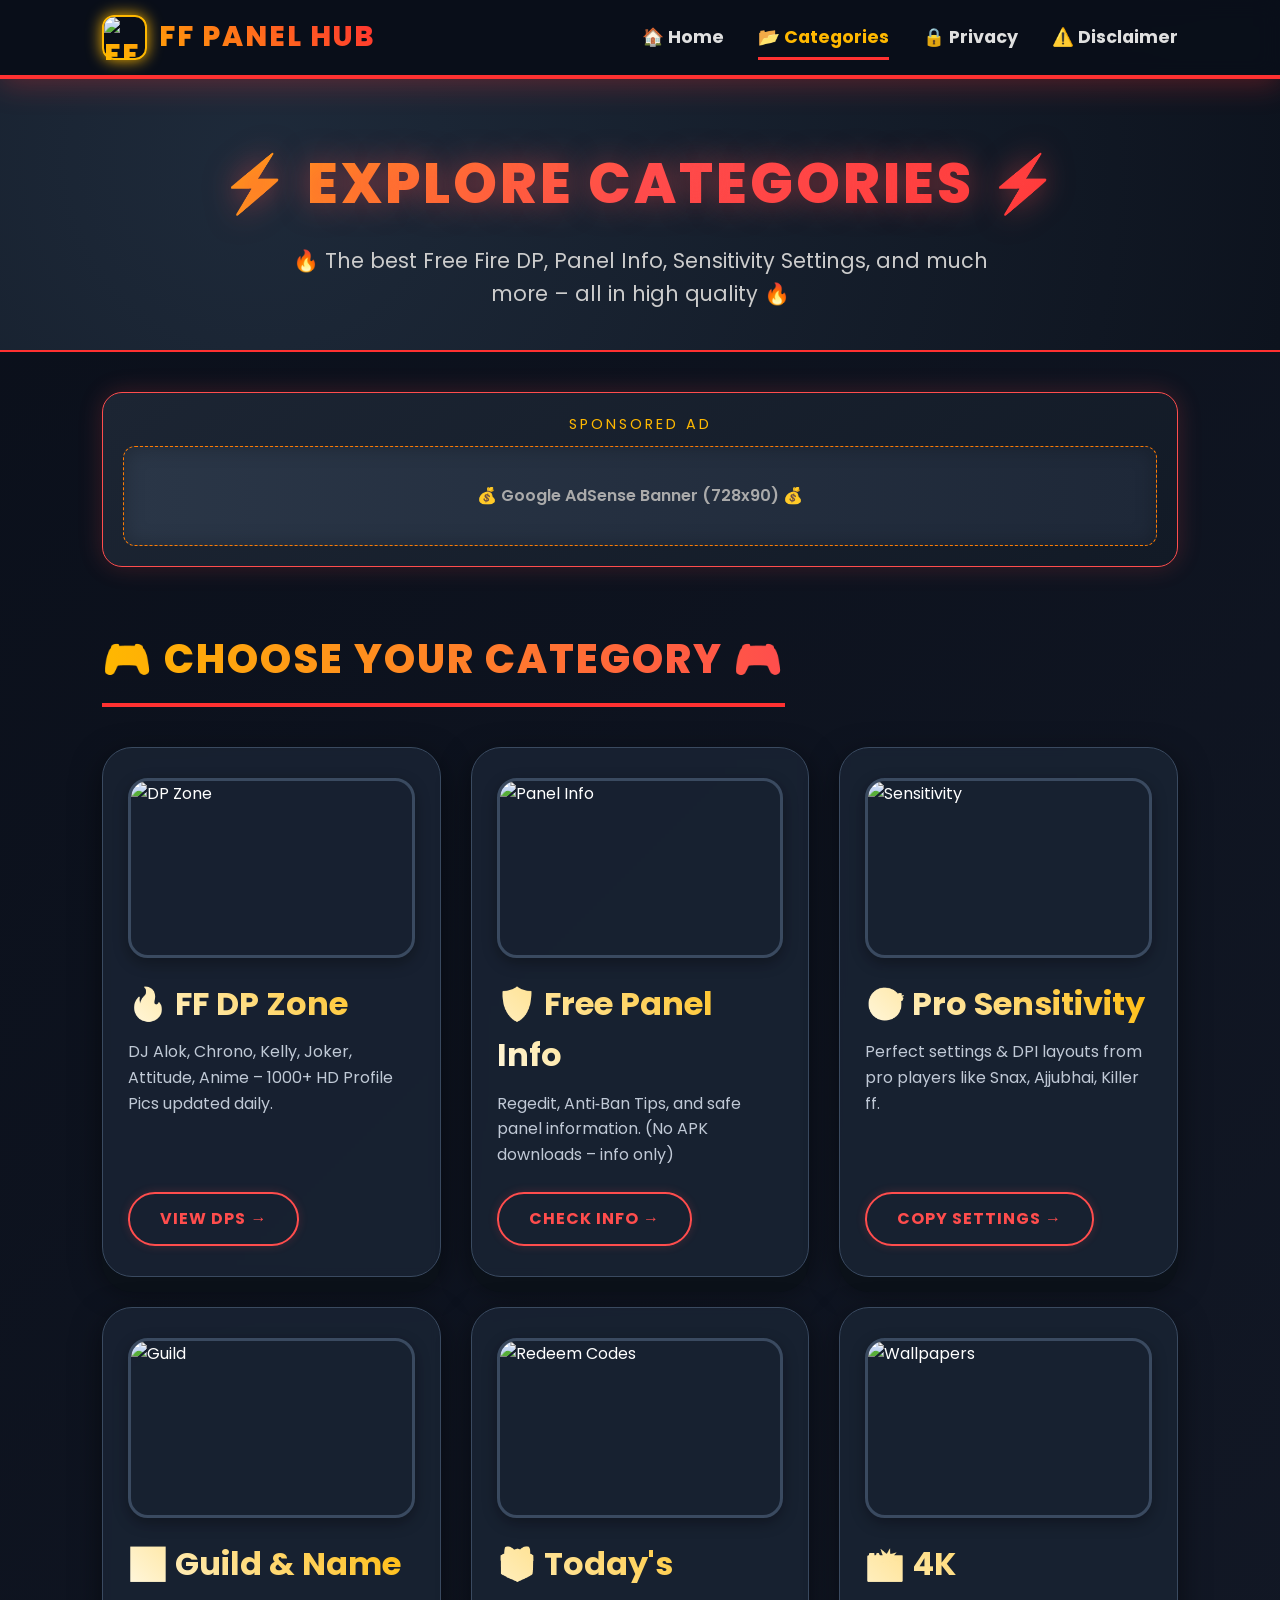
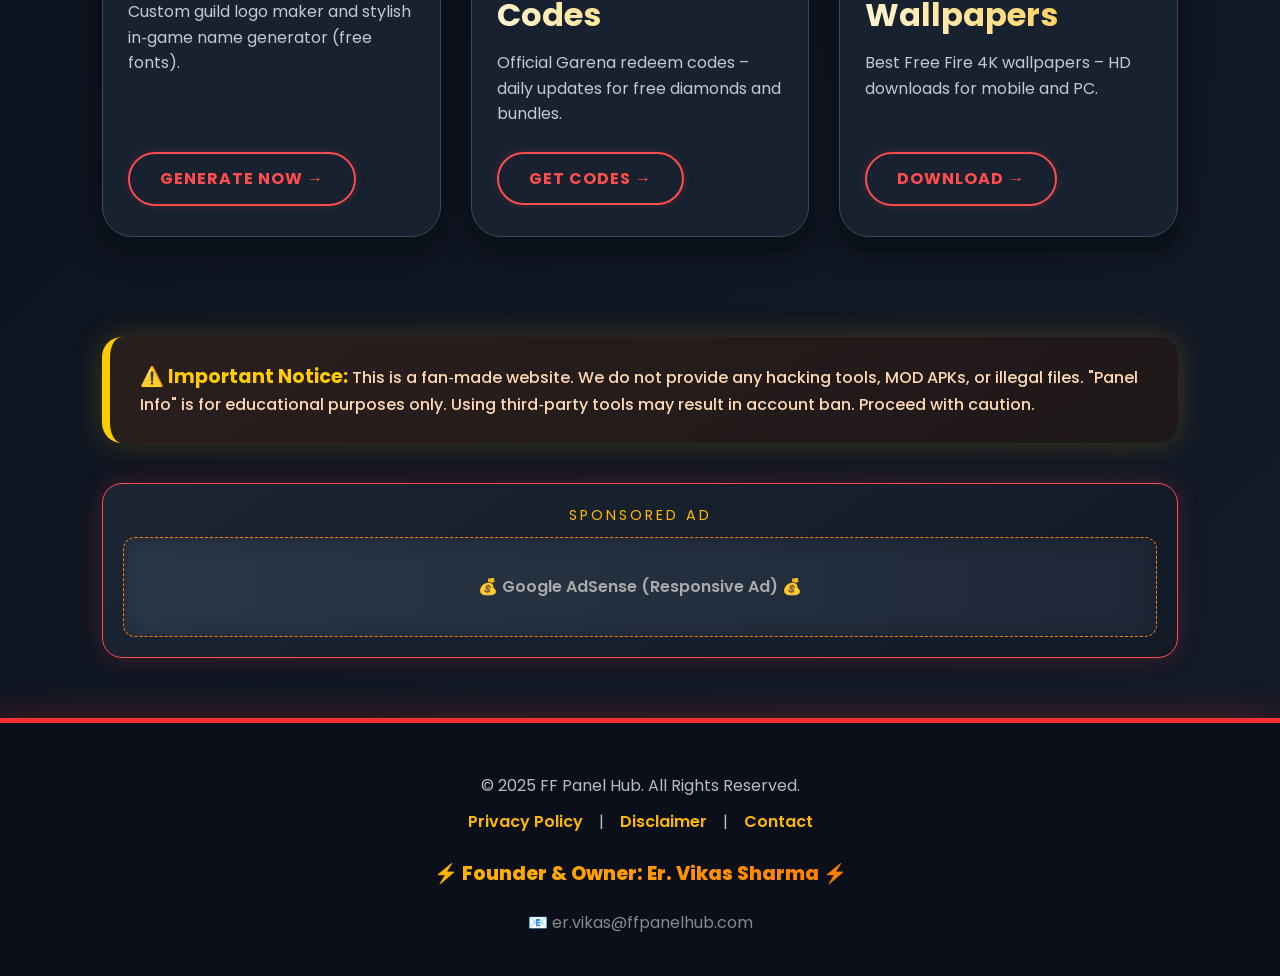
==== category.html @ b97c3b2f "Create category.html" ====
<!DOCTYPE html>
<html lang="en">
<head>
    <meta charset="UTF-8">
    <meta name="viewport" content="width=device-width, initial-scale=1.0">
    <title>🔥 Categories Hub - FF Panel & Tools</title>
    <!-- Google Fonts -->
    <link href="https://fonts.googleapis.com/css2?family=Poppins:wght@400;600;800&display=swap" rel="stylesheet">
    <style>
        /* ========== RESET & BASE ========== */
        * {
            margin: 0;
            padding: 0;
            box-sizing: border-box;
        }

        body {
            font-family: 'Poppins', sans-serif;
            background: linear-gradient(135deg, #0a0f1a 0%, #141a28 100%);
            color: #ffffff;
            line-height: 1.6;
        }

        /* ========== HEADER (Gaming Style) ========== */
        header {
            display: flex;
            justify-content: space-between;
            align-items: center;
            padding: 15px 8%;
            background: rgba(10, 15, 26, 0.95);
            backdrop-filter: blur(10px);
            border-bottom: 4px solid #ff3131;
            box-shadow: 0 5px 30px rgba(255, 49, 49, 0.3);
            position: sticky;
            top: 0;
            z-index: 1000;
        }

        .logo {
            display: flex;
            align-items: center;
            gap: 12px;
            font-size: 28px;
            font-weight: 800;
            text-transform: uppercase;
            letter-spacing: 2px;
            background: linear-gradient(45deg, #ffb800, #ff3131);
            -webkit-background-clip: text;
            -webkit-text-fill-color: transparent;
            background-clip: text;
        }

        .logo img {
            width: 45px;
            height: 45px;
            border-radius: 12px;
            border: 2px solid #ffb800;
            box-shadow: 0 0 15px #ffb800;
        }

        nav a {
            color: #e0e0e0;
            text-decoration: none;
            margin-left: 30px;
            font-weight: 700;
            font-size: 1.1rem;
            padding: 8px 0;
            border-bottom: 3px solid transparent;
            transition: all 0.3s;
        }

        nav a:hover {
            color: #ffb800;
            border-bottom-color: #ff3131;
            text-shadow: 0 0 8px #ffb800;
        }

        nav a.active {
            color: #ffb800;
            border-bottom-color: #ff3131;
        }

        /* ========== PAGE HERO ========== */
        .category-hero {
            text-align: center;
            padding: 60px 8% 40px;
            background: radial-gradient(circle at 20% 30%, #1e2a3a, #0d131e);
            border-bottom: 2px solid #ff3131;
            position: relative;
            overflow: hidden;
        }

        .category-hero::before {
            content: "";
            position: absolute;
            top: -50%;
            left: -20%;
            width: 150%;
            height: 200%;
            background: url('https://www.transparenttextures.com/patterns/dark-mosaic.png');
            opacity: 0.05;
            pointer-events: none;
        }

        .category-hero h1 {
            font-size: 3.5rem;
            font-weight: 800;
            text-transform: uppercase;
            background: linear-gradient(135deg, #ffb800, #ff4d4d, #ff3131);
            -webkit-background-clip: text;
            -webkit-text-fill-color: transparent;
            background-clip: text;
            margin-bottom: 15px;
            text-shadow: 0 0 30px rgba(255, 77, 77, 0.5);
            letter-spacing: 3px;
        }

        .category-hero p {
            font-size: 1.3rem;
            color: #ccc;
            max-width: 700px;
            margin: 0 auto;
        }

        /* ========== AD SPACE ========== */
        .ad-container {
            margin: 40px 8%;
            padding: 20px;
            background: linear-gradient(145deg, #1c2533, #121a26);
            border-radius: 20px;
            border: 1px solid #ff4d4d;
            box-shadow: 0 0 25px rgba(255, 77, 77, 0.2);
            text-align: center;
        }

        .ad-label {
            color: #ffb800;
            font-size: 0.9rem;
            letter-spacing: 3px;
            margin-bottom: 10px;
            text-transform: uppercase;
        }

        .fake-ad {
            height: 100px;
            background: linear-gradient(90deg, #2a3647, #1e2838);
            border-radius: 12px;
            display: flex;
            align-items: center;
            justify-content: center;
            color: #aaa;
            font-weight: 600;
            border: 1px dashed #ff7b00;
            box-shadow: inset 0 0 20px #00000040;
        }

        /* ========== CATEGORY GRID ========== */
        .category-section {
            padding: 20px 8% 60px;
        }

        .section-title {
            font-size: 2.5rem;
            font-weight: 800;
            margin-bottom: 40px;
            text-align: center;
            text-transform: uppercase;
            background: linear-gradient(90deg, #ffb800, #ff4d4d);
            -webkit-background-clip: text;
            -webkit-text-fill-color: transparent;
            background-clip: text;
            display: inline-block;
            padding-bottom: 12px;
            border-bottom: 4px solid #ff3131;
            letter-spacing: 2px;
        }

        .cat-grid {
            display: grid;
            grid-template-columns: repeat(auto-fit, minmax(320px, 1fr));
            gap: 30px;
        }

        .cat-card {
            background: rgba(25, 35, 50, 0.9);
            backdrop-filter: blur(5px);
            border-radius: 30px;
            padding: 30px 25px;
            border: 1px solid #3a4a60;
            box-shadow: 0 15px 0 #0b1119, 0 10px 30px rgba(0,0,0,0.5);
            transition: all 0.3s ease;
            display: flex;
            flex-direction: column;
            position: relative;
            overflow: hidden;
        }

        .cat-card::after {
            content: "";
            position: absolute;
            top: 0;
            left: 0;
            width: 100%;
            height: 5px;
            background: linear-gradient(90deg, #ffb800, #ff3131);
            opacity: 0;
            transition: 0.3s;
        }

        .cat-card:hover {
            transform: translateY(-8px);
            border-color: #ff7b00;
            box-shadow: 0 20px 0 #0b1119, 0 0 30px #ff7b0080;
        }

        .cat-card:hover::after {
            opacity: 1;
        }

        .cat-img {
            width: 100%;
            height: 180px;
            object-fit: cover;
            border-radius: 20px;
            margin-bottom: 20px;
            border: 3px solid #3a4a60;
            box-shadow: 0 5px 15px #00000050;
            transition: 0.3s;
        }

        .cat-card:hover .cat-img {
            border-color: #ffb800;
            box-shadow: 0 0 20px #ffb80060;
        }

        .cat-card h3 {
            font-size: 2rem;
            font-weight: 700;
            margin-bottom: 10px;
            background: linear-gradient(45deg, #fff8e0, #ffb800);
            -webkit-background-clip: text;
            -webkit-text-fill-color: transparent;
            background-clip: text;
        }

        .cat-card p {
            color: #c0c9d6;
            margin-bottom: 25px;
            flex-grow: 1;
            font-size: 1rem;
        }

        .cat-btn {
            align-self: flex-start;
            background: transparent;
            border: 2px solid #ff4d4d;
            color: #ff4d4d;
            padding: 12px 30px;
            border-radius: 40px;
            font-weight: 700;
            text-decoration: none;
            text-transform: uppercase;
            letter-spacing: 1px;
            transition: 0.3s;
            box-shadow: 0 0 10px #ff4d4d30;
        }

        .cat-btn:hover {
            background: linear-gradient(45deg, #ff3131, #ff7b00);
            border-color: transparent;
            color: #fff;
            box-shadow: 0 0 25px #ff7b00;
            transform: scale(1.05);
        }

        /* ========== WARNING BOX ========== */
        .warning-box {
            margin: 40px 8%;
            padding: 25px 30px;
            background: linear-gradient(145deg, #2a1f1f, #1f1818);
            border-left: 8px solid #ffcc00;
            border-radius: 20px;
            box-shadow: 0 0 30px rgba(255, 204, 0, 0.2);
            color: #ffd9b3;
            font-weight: 500;
            backdrop-filter: blur(5px);
        }

        .warning-box strong {
            color: #ffcc00;
            font-size: 1.2rem;
        }

        /* ========== FOOTER ========== */
        footer {
            background: #0a0f1a;
            padding: 40px 8% 30px;
            margin-top: 60px;
            border-top: 5px solid #ff3131;
            box-shadow: 0 -5px 30px rgba(255, 49, 49, 0.2);
            text-align: center;
        }

        footer p {
            margin: 10px 0;
            color: #bbb;
        }

        footer a {
            color: #ffb800;
            text-decoration: none;
            font-weight: 600;
            margin: 0 12px;
            transition: 0.2s;
        }

        footer a:hover {
            color: #ff4d4d;
            text-shadow: 0 0 8px #ff4d4d;
        }

        .founder {
            font-size: 1.2rem;
            background: linear-gradient(45deg, #ffb800, #ff7b00);
            -webkit-background-clip: text;
            -webkit-text-fill-color: transparent;
            background-clip: text;
            display: inline-block;
            margin-top: 15px;
            font-weight: 800;
        }

        /* ========== RESPONSIVE ========== */
        @media (max-width: 768px) {
            header {
                flex-direction: column;
                gap: 15px;
            }
            nav a {
                margin: 0 12px;
                font-size: 0.9rem;
            }
            .category-hero h1 {
                font-size: 2.5rem;
            }
        }
    </style>
</head>
<body>

    <!-- ====== HEADER ====== -->
    <header>
        <div class="logo">
            <img src="https://placehold.co/100x100/1a1a2e/ffb800?text=FF" alt="FF Logo">
            <span>FF <span style="color: #ffb800;">PANEL</span> HUB</span>
        </div>
        <nav>
            <a href="index.html">🏠 Home</a>
            <a href="category.html" class="active">📂 Categories</a>
            <a href="privacy.html">🔒 Privacy</a>
            <a href="disclaimer.html">⚠️ Disclaimer</a>
        </nav>
    </header>

    <!-- ====== HERO SECTION ====== -->
    <section class="category-hero">
        <h1>⚡ EXPLORE CATEGORIES ⚡</h1>
        <p>🔥 The best Free Fire DP, Panel Info, Sensitivity Settings, and much more – all in high quality 🔥</p>
    </section>

    <!-- ====== TOP ADVERTISEMENT ====== -->
    <div class="ad-container">
        <div class="ad-label">Sponsored Ad</div>
        <div class="fake-ad">💰 Google AdSense Banner (728x90) 💰</div>
    </div>

    <!-- ====== CATEGORIES GRID ====== -->
    <section class="category-section">
        <h2 class="section-title">🎮 CHOOSE YOUR CATEGORY 🎮</h2>
        <div class="cat-grid">
            
            <!-- 1. DP Zone -->
            <div class="cat-card">
                <img src="https://placehold.co/400x300/1a1a2e/ff4d4d?text=DP+ZONE" alt="DP Zone" class="cat-img">
                <h3>🔥 FF DP Zone</h3>
                <p>DJ Alok, Chrono, Kelly, Joker, Attitude, Anime – 1000+ HD Profile Pics updated daily.</p>
                <a href="#" class="cat-btn">View DPs →</a>
            </div>

            <!-- 2. Free Panel Info -->
            <div class="cat-card">
                <img src="https://placehold.co/400x300/1a1a2e/ffb800?text=PANEL+INFO" alt="Panel Info" class="cat-img">
                <h3>🛡️ Free Panel Info</h3>
                <p>Regedit, Anti‑Ban Tips, and safe panel information. (No APK downloads – info only)</p>
                <a href="#" class="cat-btn">Check Info →</a>
            </div>

            <!-- 3. Sensitivity Settings -->
            <div class="cat-card">
                <img src="https://placehold.co/400x300/1a1a2e/00ffcc?text=SENSITIVITY" alt="Sensitivity" class="cat-img">
                <h3>🎯 Pro Sensitivity</h3>
                <p>Perfect settings & DPI layouts from pro players like Snax, Ajjubhai, Killer ff.</p>
                <a href="#" class="cat-btn">Copy Settings →</a>
            </div>

            <!-- 4. Guild Logo & Stylish Name -->
            <div class="cat-card">
                <img src="https://placehold.co/400x300/1a1a2e/aa66ff?text=GUILD+LOGO" alt="Guild" class="cat-img">
                <h3>🖼️ Guild & Name</h3>
                <p>Custom guild logo maker and stylish in‑game name generator (free fonts).</p>
                <a href="#" class="cat-btn">Generate Now →</a>
            </div>

            <!-- 5. Redeem Codes -->
            <div class="cat-card">
                <img src="https://placehold.co/400x300/1a1a2e/66ff66?text=REDEEM+CODES" alt="Redeem Codes" class="cat-img">
                <h3>🎁 Today's Codes</h3>
                <p>Official Garena redeem codes – daily updates for free diamonds and bundles.</p>
                <a href="#" class="cat-btn">Get Codes →</a>
            </div>

            <!-- 6. 4K Wallpapers -->
            <div class="cat-card">
                <img src="https://placehold.co/400x300/1a1a2e/ff9933?text=WALLPAPERS" alt="Wallpapers" class="cat-img">
                <h3>📸 4K Wallpapers</h3>
                <p>Best Free Fire 4K wallpapers – HD downloads for mobile and PC.</p>
                <a href="#" class="cat-btn">Download →</a>
            </div>
        </div>
    </section>

    <!-- ====== DISCLAIMER / WARNING ====== -->
    <div class="warning-box">
        <strong>⚠️ Important Notice:</strong> This is a fan‑made website. We do not provide any hacking tools, MOD APKs, or illegal files. "Panel Info" is for educational purposes only. Using third‑party tools may result in account ban. Proceed with caution.
    </div>

    <!-- ====== BOTTOM ADVERTISEMENT ====== -->
    <div class="ad-container">
        <div class="ad-label">Sponsored Ad</div>
        <div class="fake-ad">💰 Google AdSense (Responsive Ad) 💰</div>
    </div>

    <!-- ====== FOOTER ====== -->
    <footer>
        <p>© 2025 FF Panel Hub. All Rights Reserved.</p>
        <p>
            <a href="privacy.html">Privacy Policy</a> | 
            <a href="disclaimer.html">Disclaimer</a> | 
            <a href="contact.html">Contact</a>
        </p>
        <div class="founder">
            ⚡ Founder & Owner: Er. Vikas Sharma ⚡
        </div>
        <p style="margin-top: 20px; color: #888;">📧 er.vikas@ffpanelhub.com</p>
    </footer>

</body>
</html>
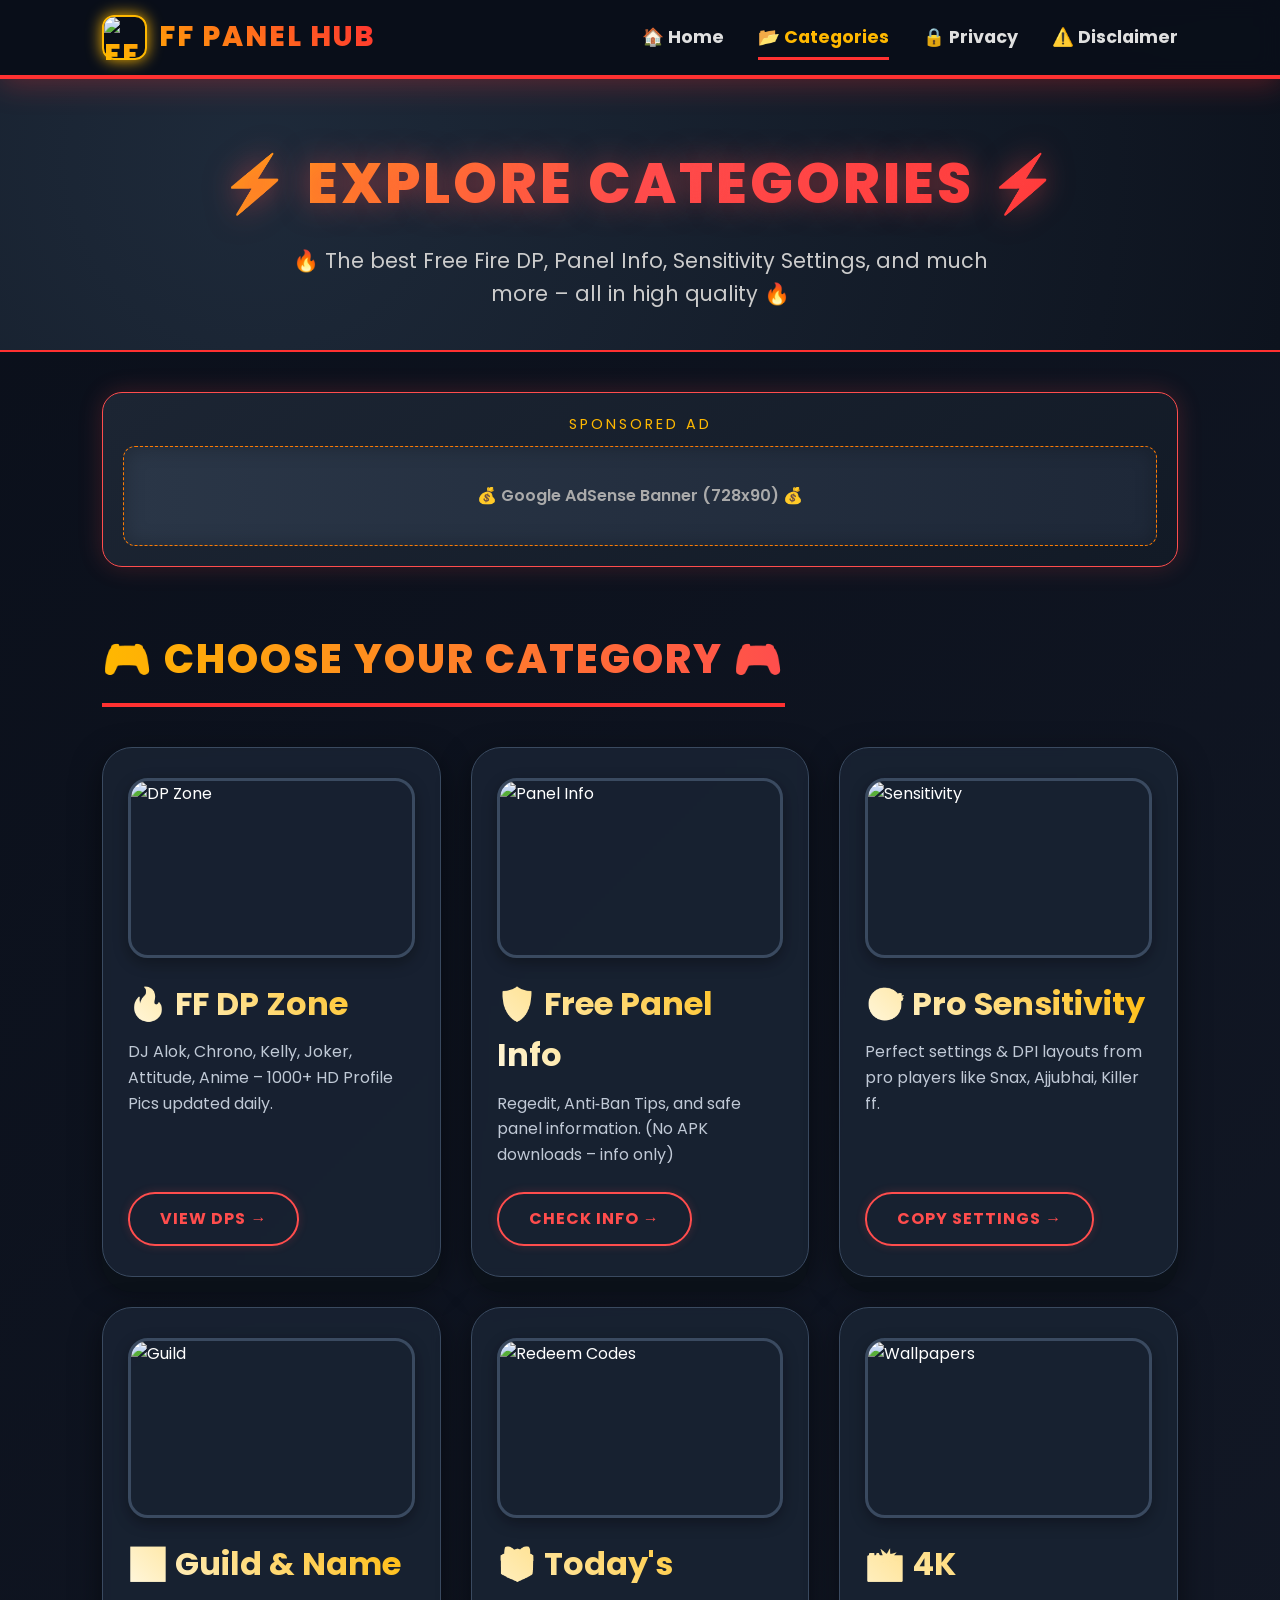
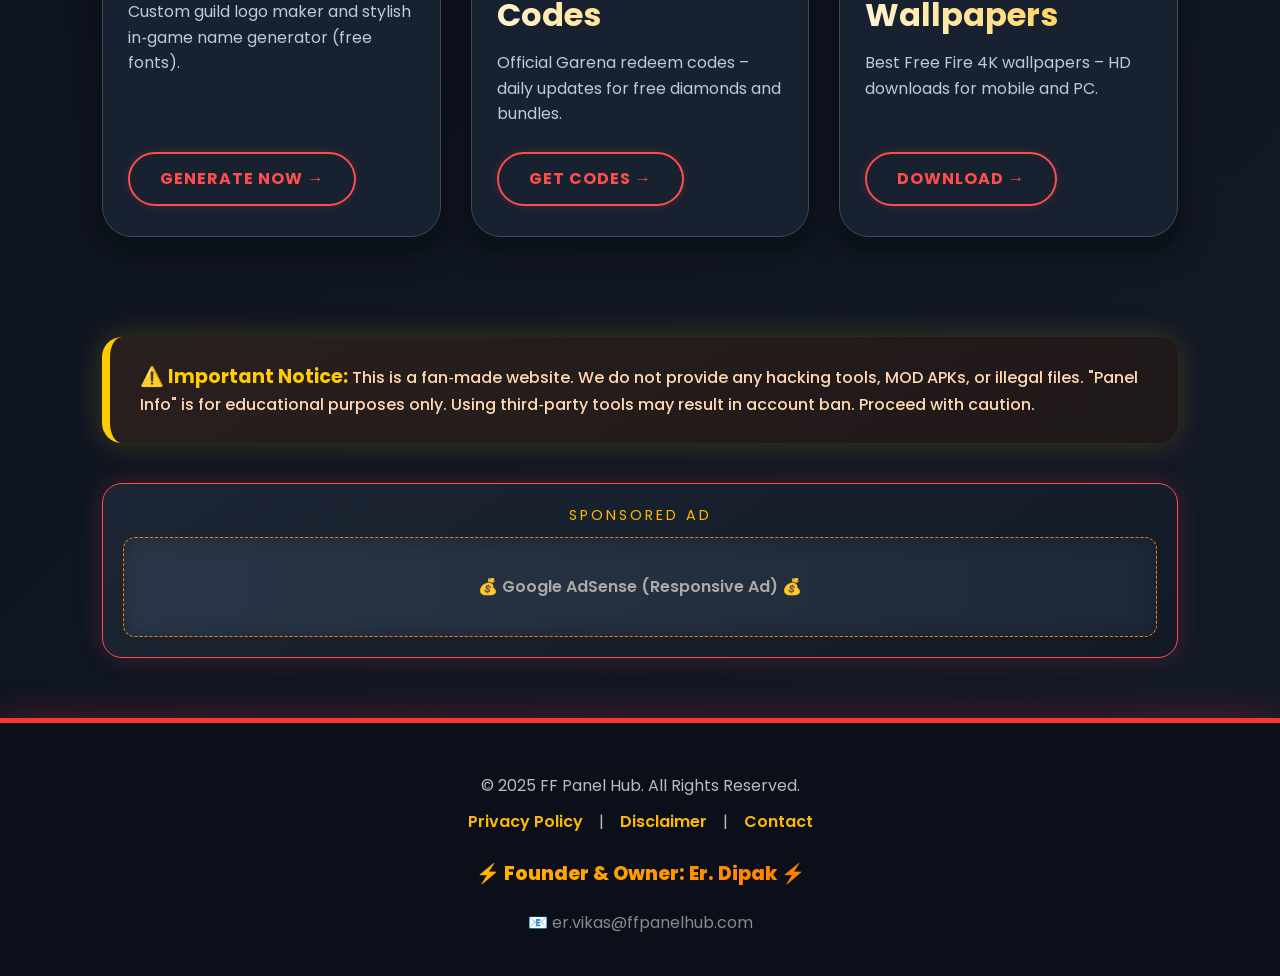
==== commit e1d92891: "Update category.html" ====
--- a/category.html
+++ b/category.html
@@ -449,7 +449,7 @@
             <a href="contact.html">Contact</a>
         </p>
         <div class="founder">
-            ⚡ Founder & Owner: Er. Vikas Sharma ⚡
+            ⚡ Founder & Owner: Er. Dipak ⚡
         </div>
         <p style="margin-top: 20px; color: #888;">📧 er.vikas@ffpanelhub.com</p>
     </footer>
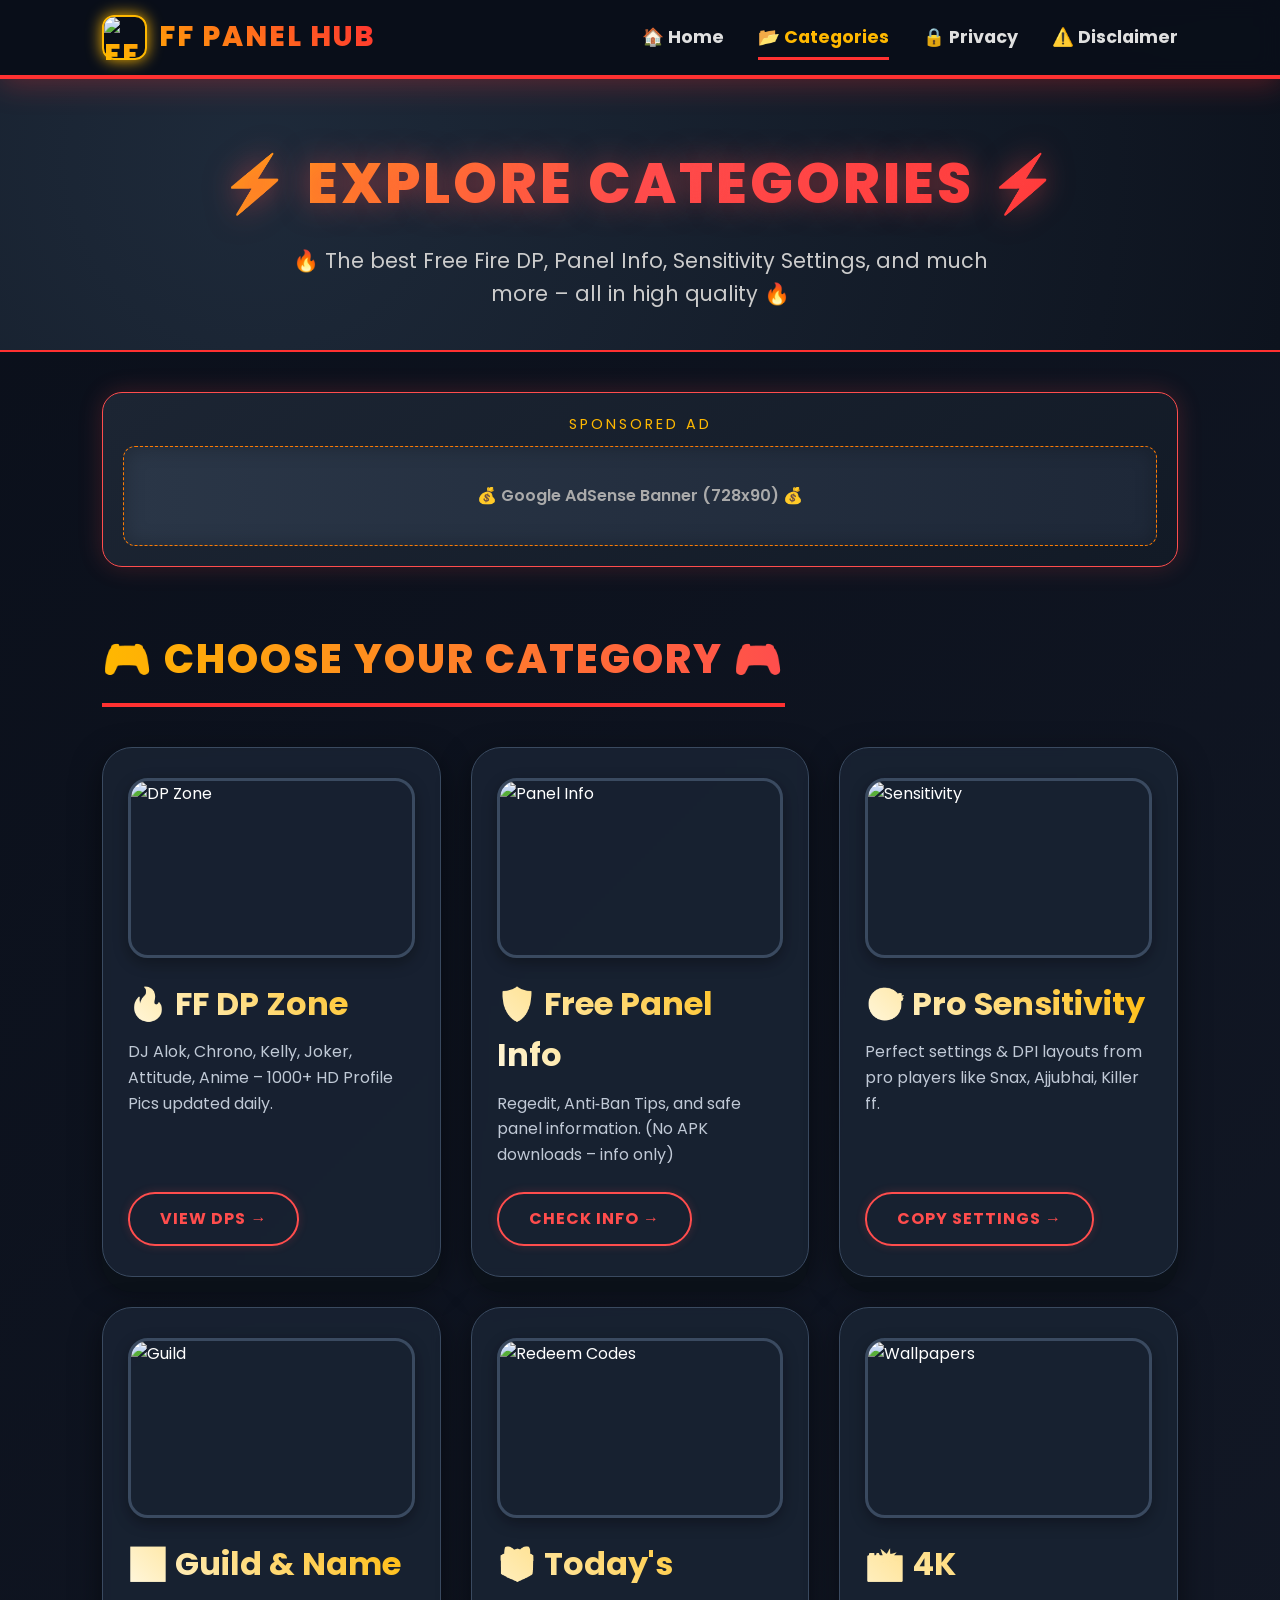
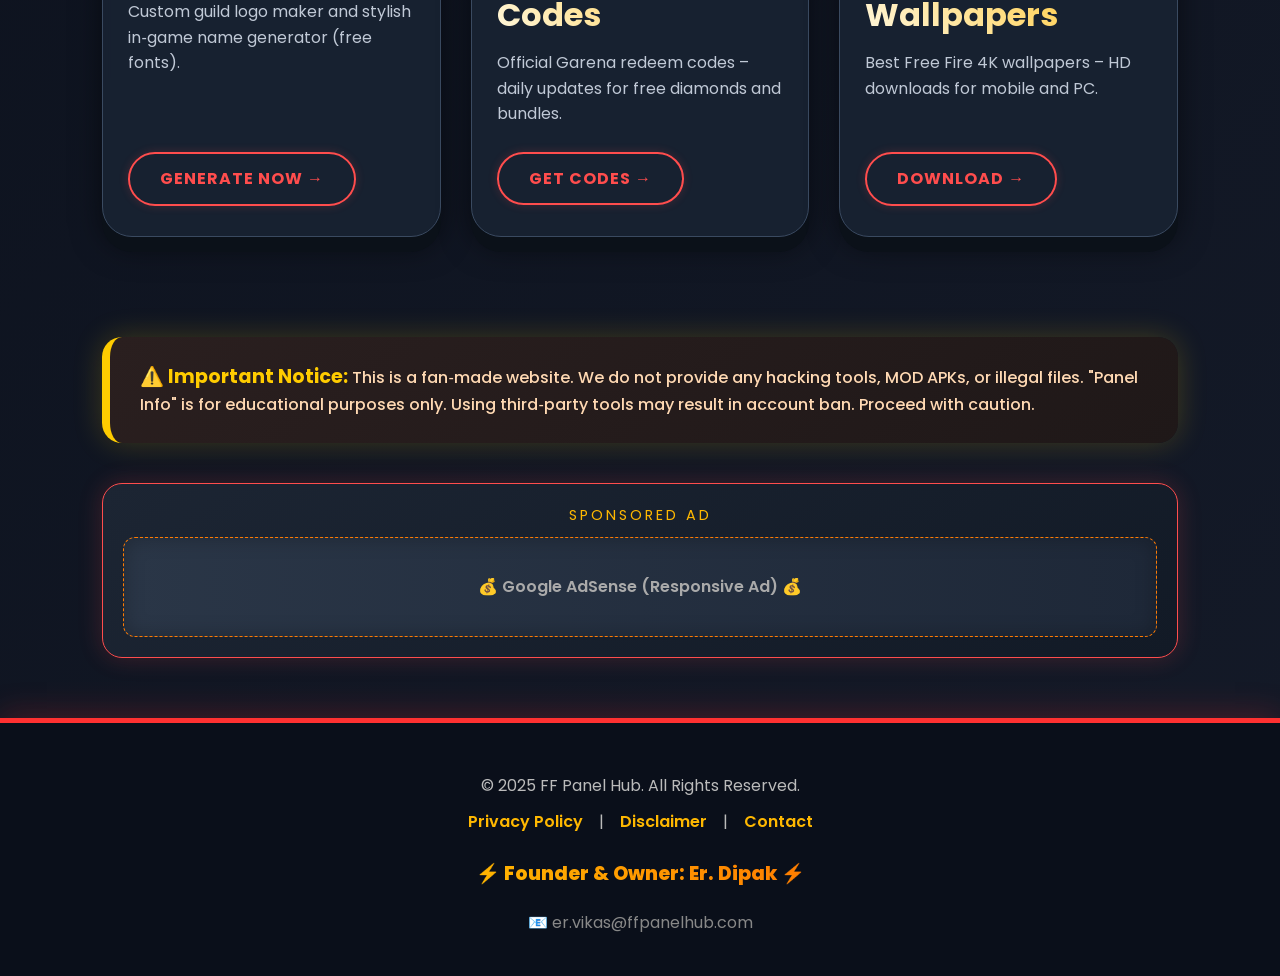
==== commit 37815cfe: "Update category.html" ====
--- a/category.html
+++ b/category.html
@@ -384,7 +384,7 @@
                 <img src="https://placehold.co/400x300/1a1a2e/ff4d4d?text=DP+ZONE" alt="DP Zone" class="cat-img">
                 <h3>🔥 FF DP Zone</h3>
                 <p>DJ Alok, Chrono, Kelly, Joker, Attitude, Anime – 1000+ HD Profile Pics updated daily.</p>
-                <a href="#" class="cat-btn">View DPs →</a>
+                <a href="dpzone.html" class="cat-btn">View DPs →</a>
             </div>
 
             <!-- 2. Free Panel Info -->
@@ -392,7 +392,7 @@
                 <img src="https://placehold.co/400x300/1a1a2e/ffb800?text=PANEL+INFO" alt="Panel Info" class="cat-img">
                 <h3>🛡️ Free Panel Info</h3>
                 <p>Regedit, Anti‑Ban Tips, and safe panel information. (No APK downloads – info only)</p>
-                <a href="#" class="cat-btn">Check Info →</a>
+                <a href="panel-info.html" class="cat-btn">Check Info →</a>
             </div>
 
             <!-- 3. Sensitivity Settings -->
@@ -400,7 +400,7 @@
                 <img src="https://placehold.co/400x300/1a1a2e/00ffcc?text=SENSITIVITY" alt="Sensitivity" class="cat-img">
                 <h3>🎯 Pro Sensitivity</h3>
                 <p>Perfect settings & DPI layouts from pro players like Snax, Ajjubhai, Killer ff.</p>
-                <a href="#" class="cat-btn">Copy Settings →</a>
+                <a href="sensitivity.html" class="cat-btn">Copy Settings →</a>
             </div>
 
             <!-- 4. Guild Logo & Stylish Name -->
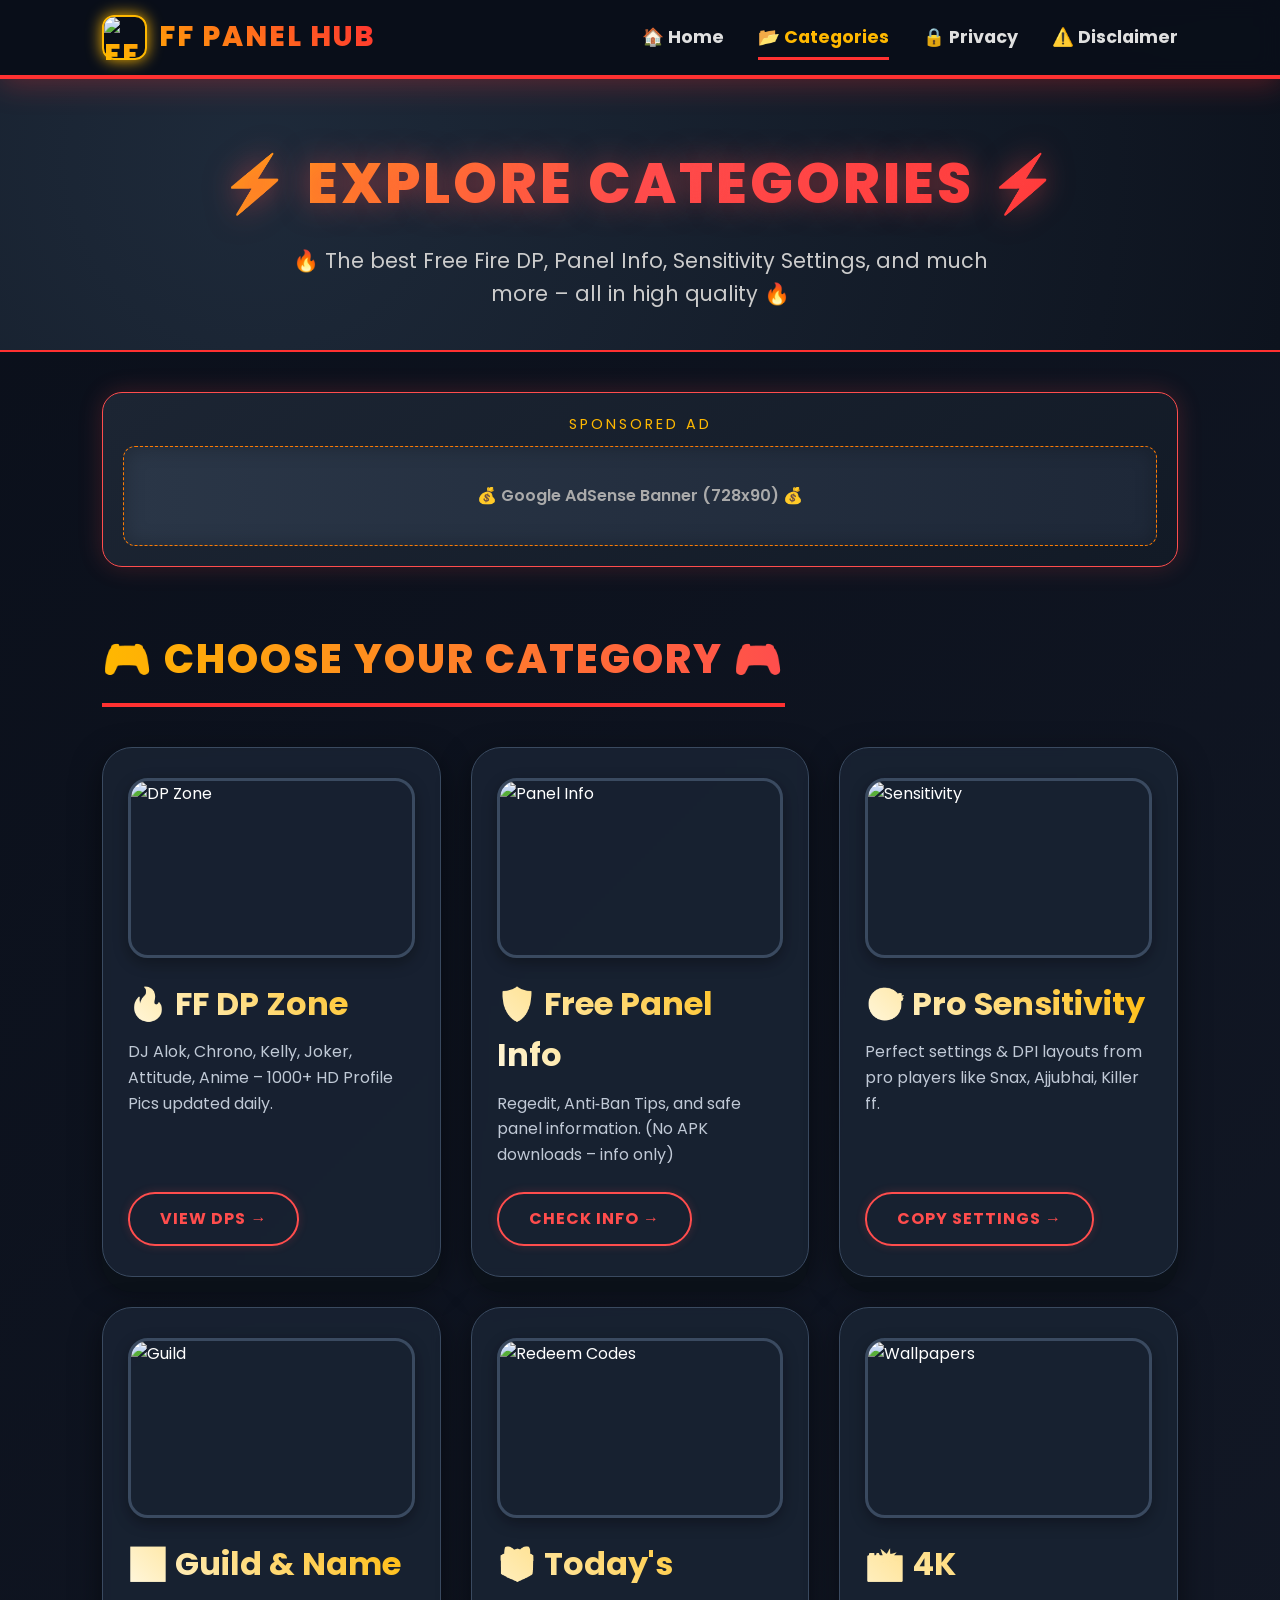
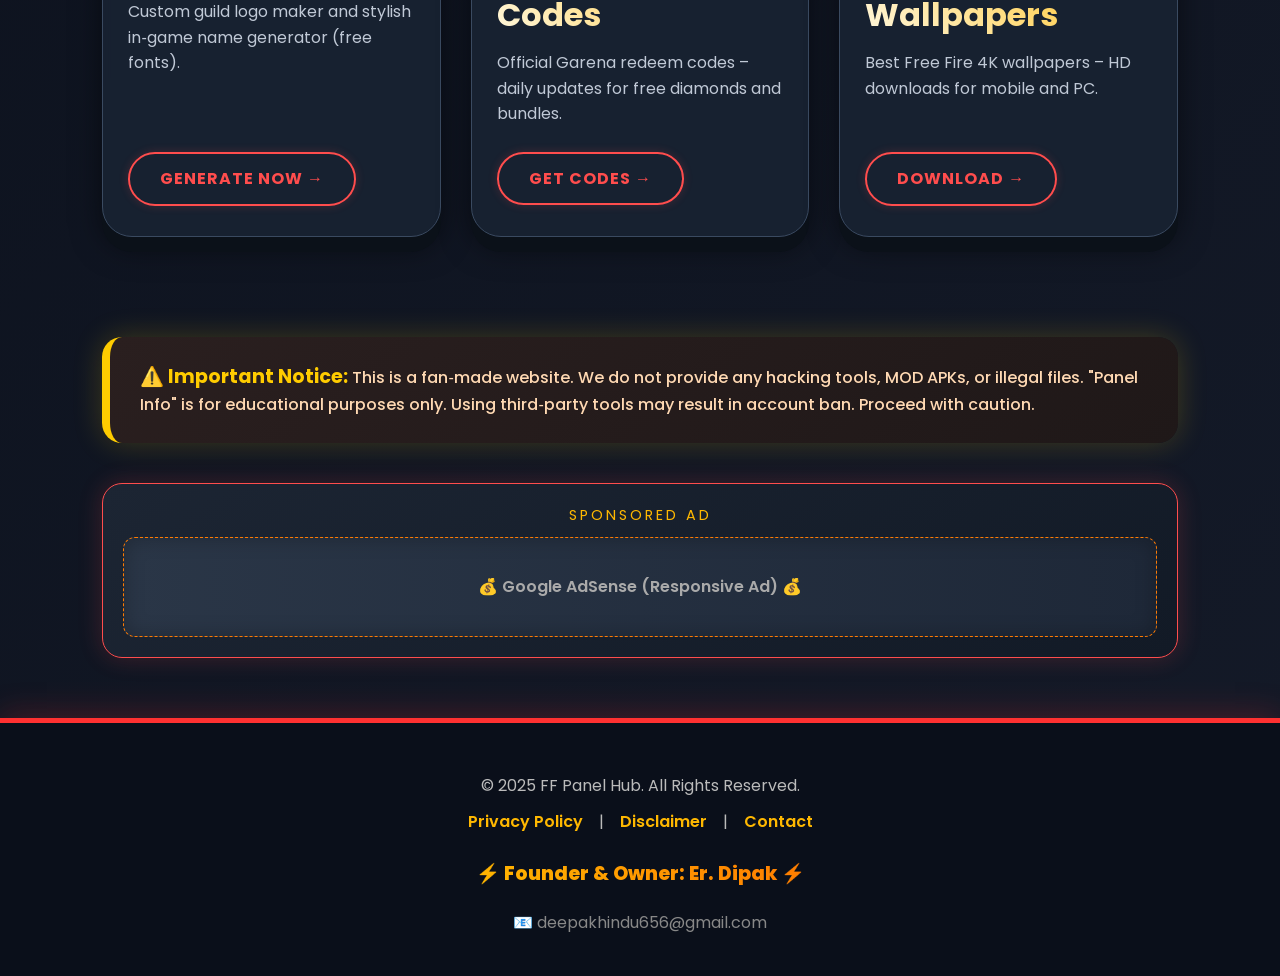
==== commit 62d7cf2f: "Update category.html" ====
--- a/category.html
+++ b/category.html
@@ -408,7 +408,7 @@
                 <img src="https://placehold.co/400x300/1a1a2e/aa66ff?text=GUILD+LOGO" alt="Guild" class="cat-img">
                 <h3>🖼️ Guild & Name</h3>
                 <p>Custom guild logo maker and stylish in‑game name generator (free fonts).</p>
-                <a href="#" class="cat-btn">Generate Now →</a>
+                <a href="guildname.html" class="cat-btn">Generate Now →</a>
             </div>
 
             <!-- 5. Redeem Codes -->
@@ -416,7 +416,7 @@
                 <img src="https://placehold.co/400x300/1a1a2e/66ff66?text=REDEEM+CODES" alt="Redeem Codes" class="cat-img">
                 <h3>🎁 Today's Codes</h3>
                 <p>Official Garena redeem codes – daily updates for free diamonds and bundles.</p>
-                <a href="#" class="cat-btn">Get Codes →</a>
+                <a href="redeemcodes.html" class="cat-btn">Get Codes →</a>
             </div>
 
             <!-- 6. 4K Wallpapers -->
@@ -424,7 +424,7 @@
                 <img src="https://placehold.co/400x300/1a1a2e/ff9933?text=WALLPAPERS" alt="Wallpapers" class="cat-img">
                 <h3>📸 4K Wallpapers</h3>
                 <p>Best Free Fire 4K wallpapers – HD downloads for mobile and PC.</p>
-                <a href="#" class="cat-btn">Download →</a>
+                <a href="wallpapers.html" class="cat-btn">Download →</a>
             </div>
         </div>
     </section>
@@ -451,7 +451,7 @@
         <div class="founder">
             ⚡ Founder & Owner: Er. Dipak ⚡
         </div>
-        <p style="margin-top: 20px; color: #888;">📧 er.vikas@ffpanelhub.com</p>
+        <p style="margin-top: 20px; color: #888;">📧 deepakhindu656@gmail.com</p>
     </footer>
 
 </body>
